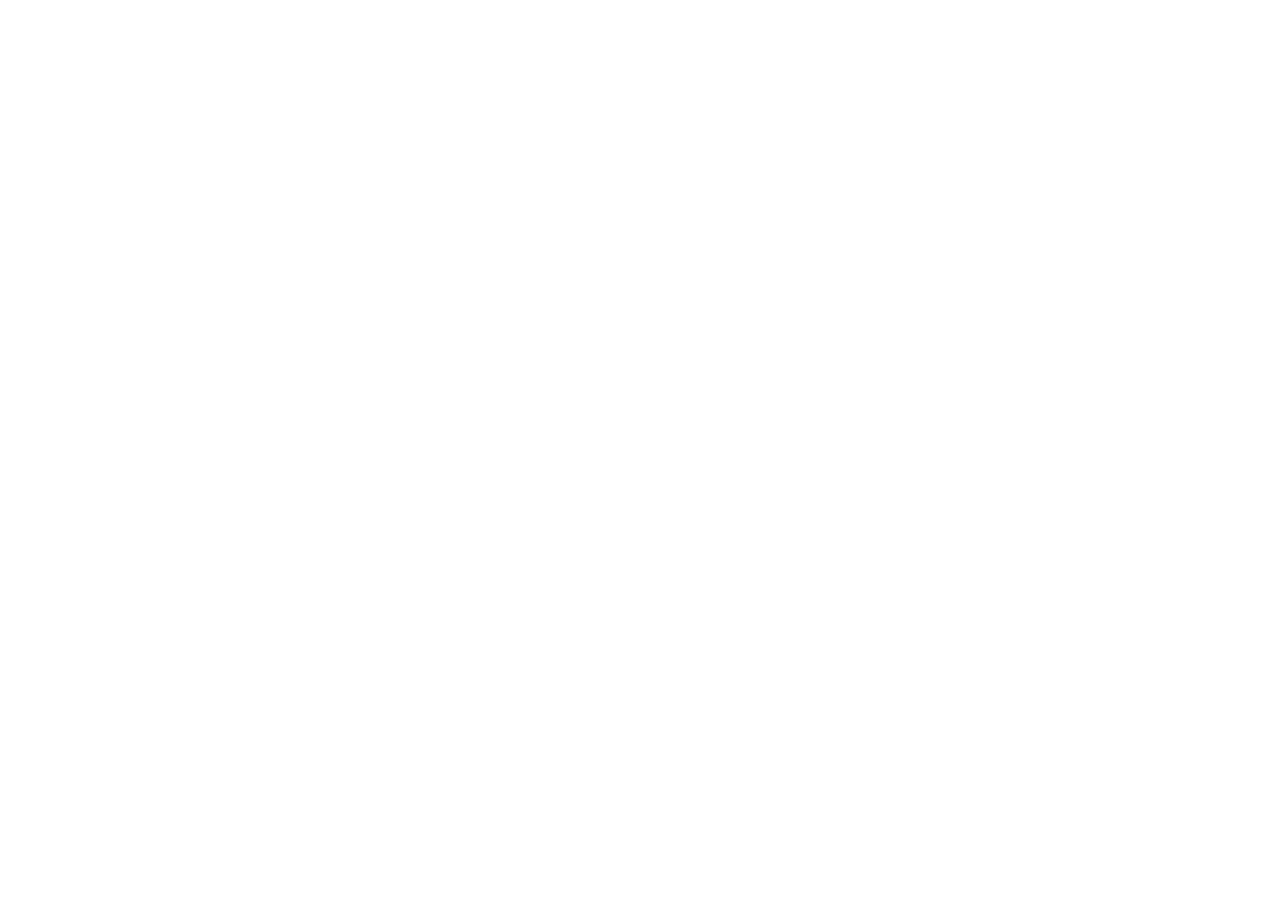
==== index.html @ 7cbd53bd "primeiro commit" ====
<!DOCTYPE html>
<html lang="pt-BR">
<head>
    <meta charset="UTF-8">
    <meta http-equiv="X-UA-Compatible" content="IE=edge">
    <meta name="viewport" content="width=device-width, initial-scale=1.0">
    <title>Shoes Store</title>
</head>
<body>
    
</body>
</html>
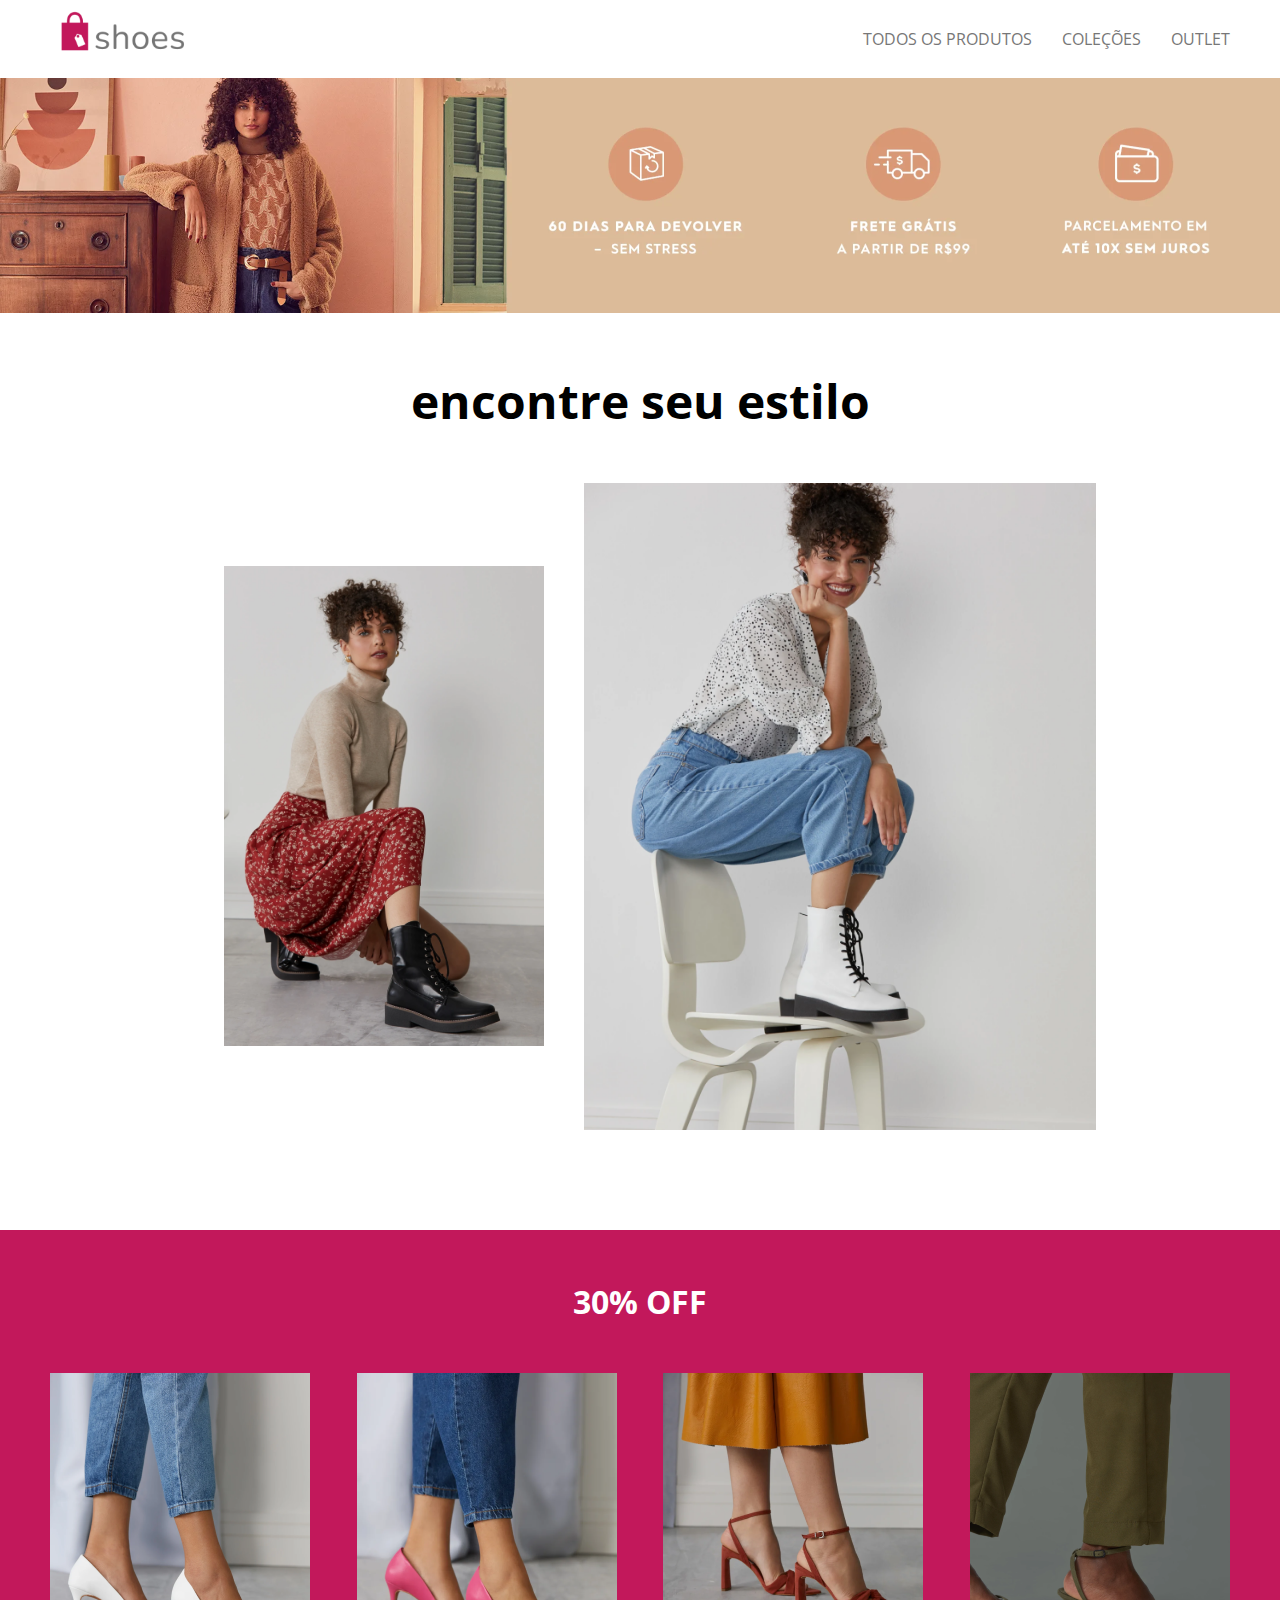
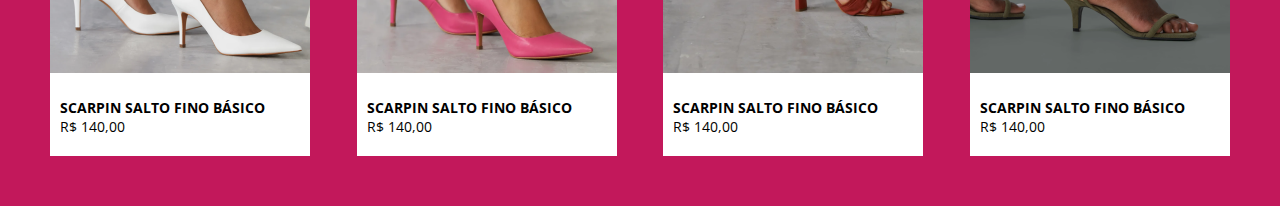
==== commit f5248f1b: "alterando estrutura e aplicando estilos" ====
--- a/index.html
+++ b/index.html
@@ -4,9 +4,72 @@
     <meta charset="UTF-8">
     <meta http-equiv="X-UA-Compatible" content="IE=edge">
     <meta name="viewport" content="width=device-width, initial-scale=1.0">
+
+    <link rel="stylesheet" href="assets/css/style.css">
+    
     <title>Shoes Store</title>
 </head>
 <body>
-    
+    <header>
+        <a href="#">
+            <img src="./assets/img/shoes-logo-2.png" alt="Logo Shoes Store">
+        </a>
+        <nav>
+            <ul>
+                <li>
+                    <a href="#">todos os produtos</a>
+                </li>
+                <li>
+                    <a href="#">coleções</a>
+                </li>
+                <li>
+                    <a href="#">outlet</a>
+                </li>
+            </ul>
+        </nav>
+    </header>
+    <section class="banner">
+        <img src="./assets/img/banner.png" alt="">
+    </section>
+    <section class="style">
+        <h2>encontre seu estilo</h2>
+        <div class="images">
+            <img class="img-left" src="./assets/img/encontre-seu-estilo-1.png" alt="jovem estilosa imagem menor">
+            <img class="img-right" src="./assets/img/encontre-seu-estilo-2.png" alt="jovem estilosa imagem maior">
+        </div>
+    </section>
+    <section class="emphasis">
+        <h3>30% off</h3>
+        <div class="products">
+            <article>
+                <img src="./assets/img/salto-01.png" alt="imagem do produto">
+                <div class="product-info">
+                    <p class="description">scarpin salto fino básico</p>
+                    <p class="price">R$ 140,00</p>
+                </div>                
+            </article>
+            <article>
+                <img src="./assets/img/salto-02.png" alt="imagem do produto">
+                <div class="product-info">
+                    <p class="description">scarpin salto fino básico</p>
+                    <p class="price">R$ 140,00</p>
+                </div>
+            </article>
+            <article>
+                <img src="./assets/img/salto-03.png" alt="imagem do produto">
+                <div class="product-info">
+                    <p class="description">scarpin salto fino básico</p>
+                    <p class="price">R$ 140,00</p>
+                </div>
+            </article>
+            <article>
+                <img src="./assets/img/salto-04.png" alt="imagem do produto">
+                <div class="product-info">
+                    <p class="description">scarpin salto fino básico</p>
+                    <p class="price">R$ 140,00</p>
+                </div>
+            </article>
+        </div>
+    </section>
 </body>
 </html>--- a/assets/css/style.css
+++ b/assets/css/style.css
@@ -0,0 +1,113 @@
+@import url('https://fonts.googleapis.com/css2?family=Open+Sans:wght@300;400;700&display=swap');
+
+*{
+    margin: 0;
+    padding: 0;
+    box-sizing: border-box;
+}
+
+body{
+    font-family: 'Open Sans', sans-serif;
+}
+
+a{
+    text-decoration: none;
+}
+
+header{
+    display: flex;
+    justify-content: space-between;
+    align-items: center;
+    padding: 0px 50px;
+}
+
+header nav ul{
+    display: flex;
+}
+
+header nav ul li{
+    list-style-type: none;
+    margin-left: 30px;
+}
+
+header nav ul li a{
+    text-transform: uppercase;
+    color: #777777;
+}
+
+header a img{
+    width: 70%;
+}
+
+.banner img{
+    width: 100%;
+}
+
+.style{
+    margin-top: 50px;
+    text-align: center;
+}
+
+.style h2{
+    font-size: 3rem;
+    color: #000000;
+}
+
+.style .images{
+    margin-top: 50px;
+    display: flex;    
+    align-items: center;
+    justify-content: center;
+}
+
+.images img{
+    margin-left: 40px;
+} 
+
+.img-left{
+    width: 25%;
+}
+
+.img-right{
+    width: 40%;
+} 
+
+.emphasis{
+    margin-top: 100px;
+    background-color: #C2185B;
+    text-align: center;
+    padding: 50px;
+}
+
+.emphasis h3{
+    text-transform: uppercase;
+    color: #ffffff;
+    font-size: 2rem;
+}
+
+.products{
+    margin-top:50px;
+    display: flex;
+    justify-content: space-between;
+}
+
+.products article{
+    background-color: #ffffff;
+}
+
+.product-info{
+    text-align: start;
+    margin-left: 10px;
+    padding: 20px 0;
+}
+
+.product-info p{
+    font-size: 0.9rem;
+    text-transform: uppercase;
+}
+
+.description{    
+    font-weight: 700;
+}
+
+
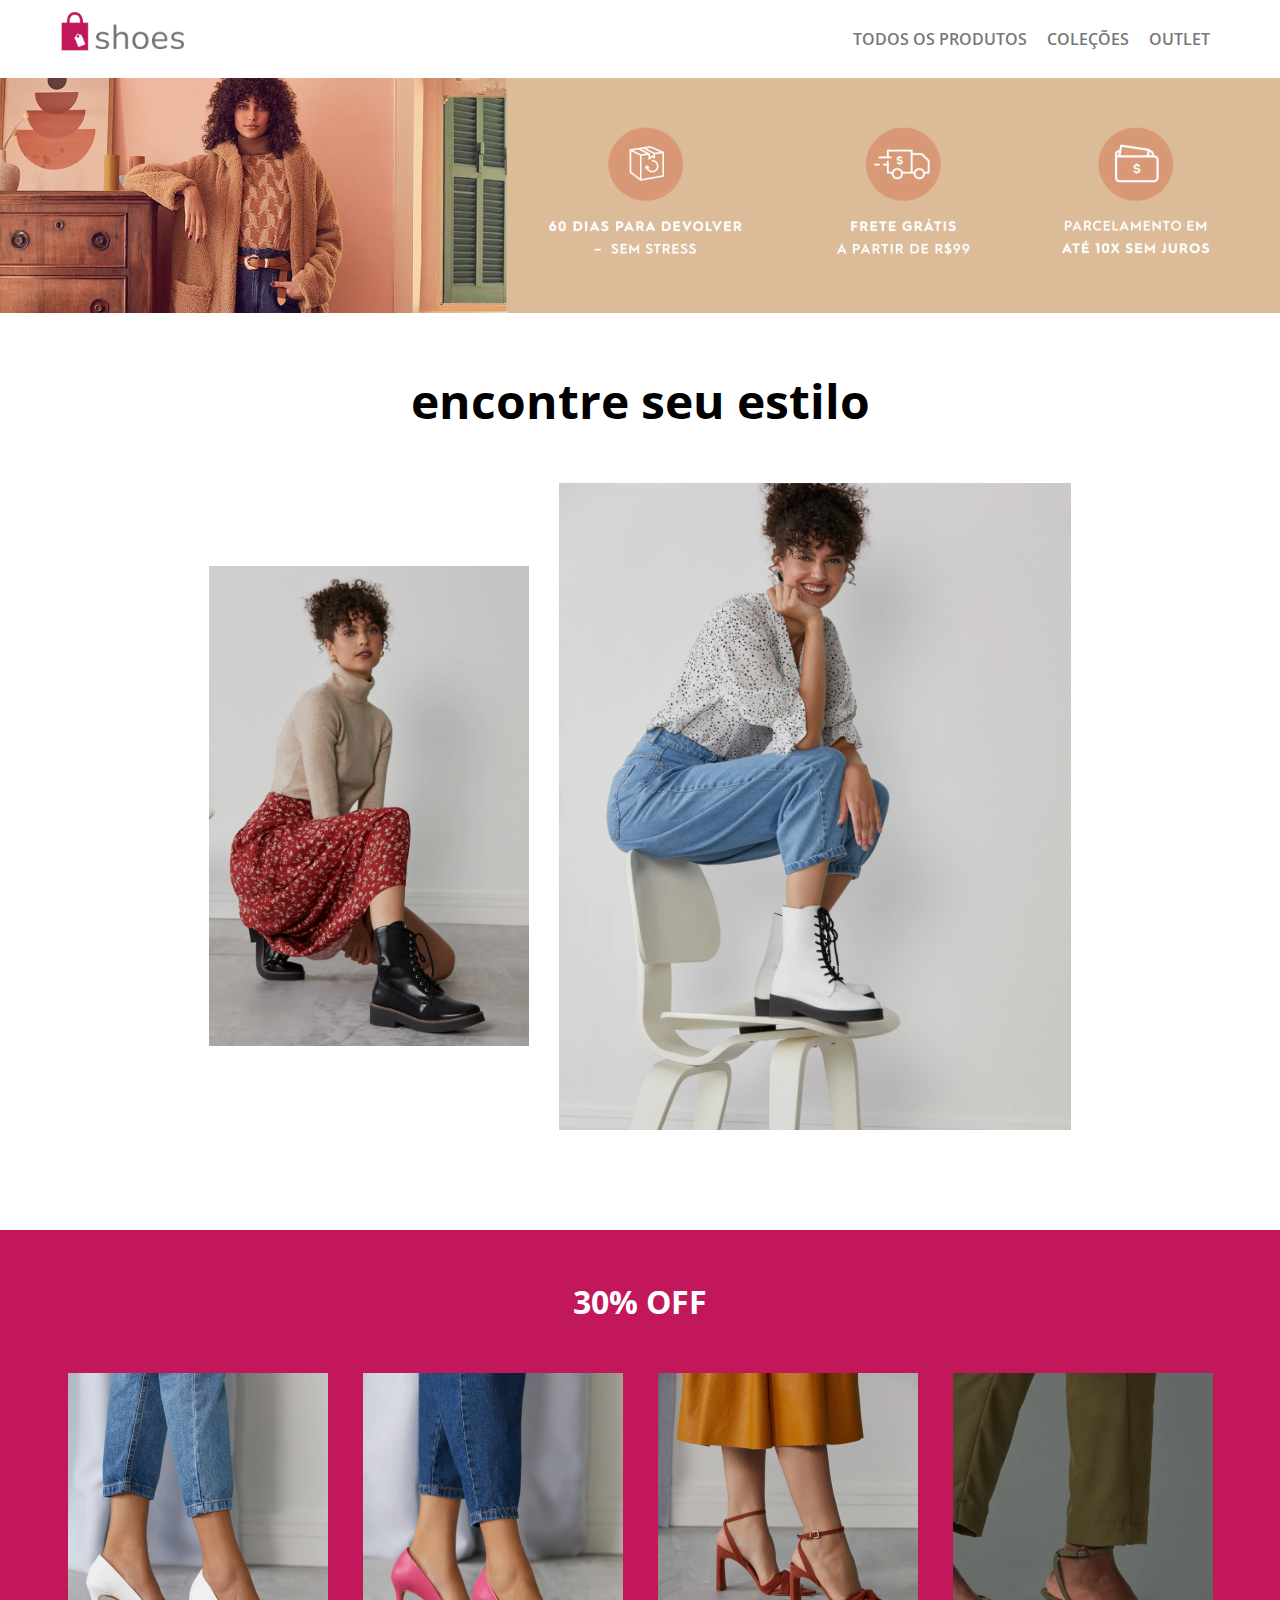
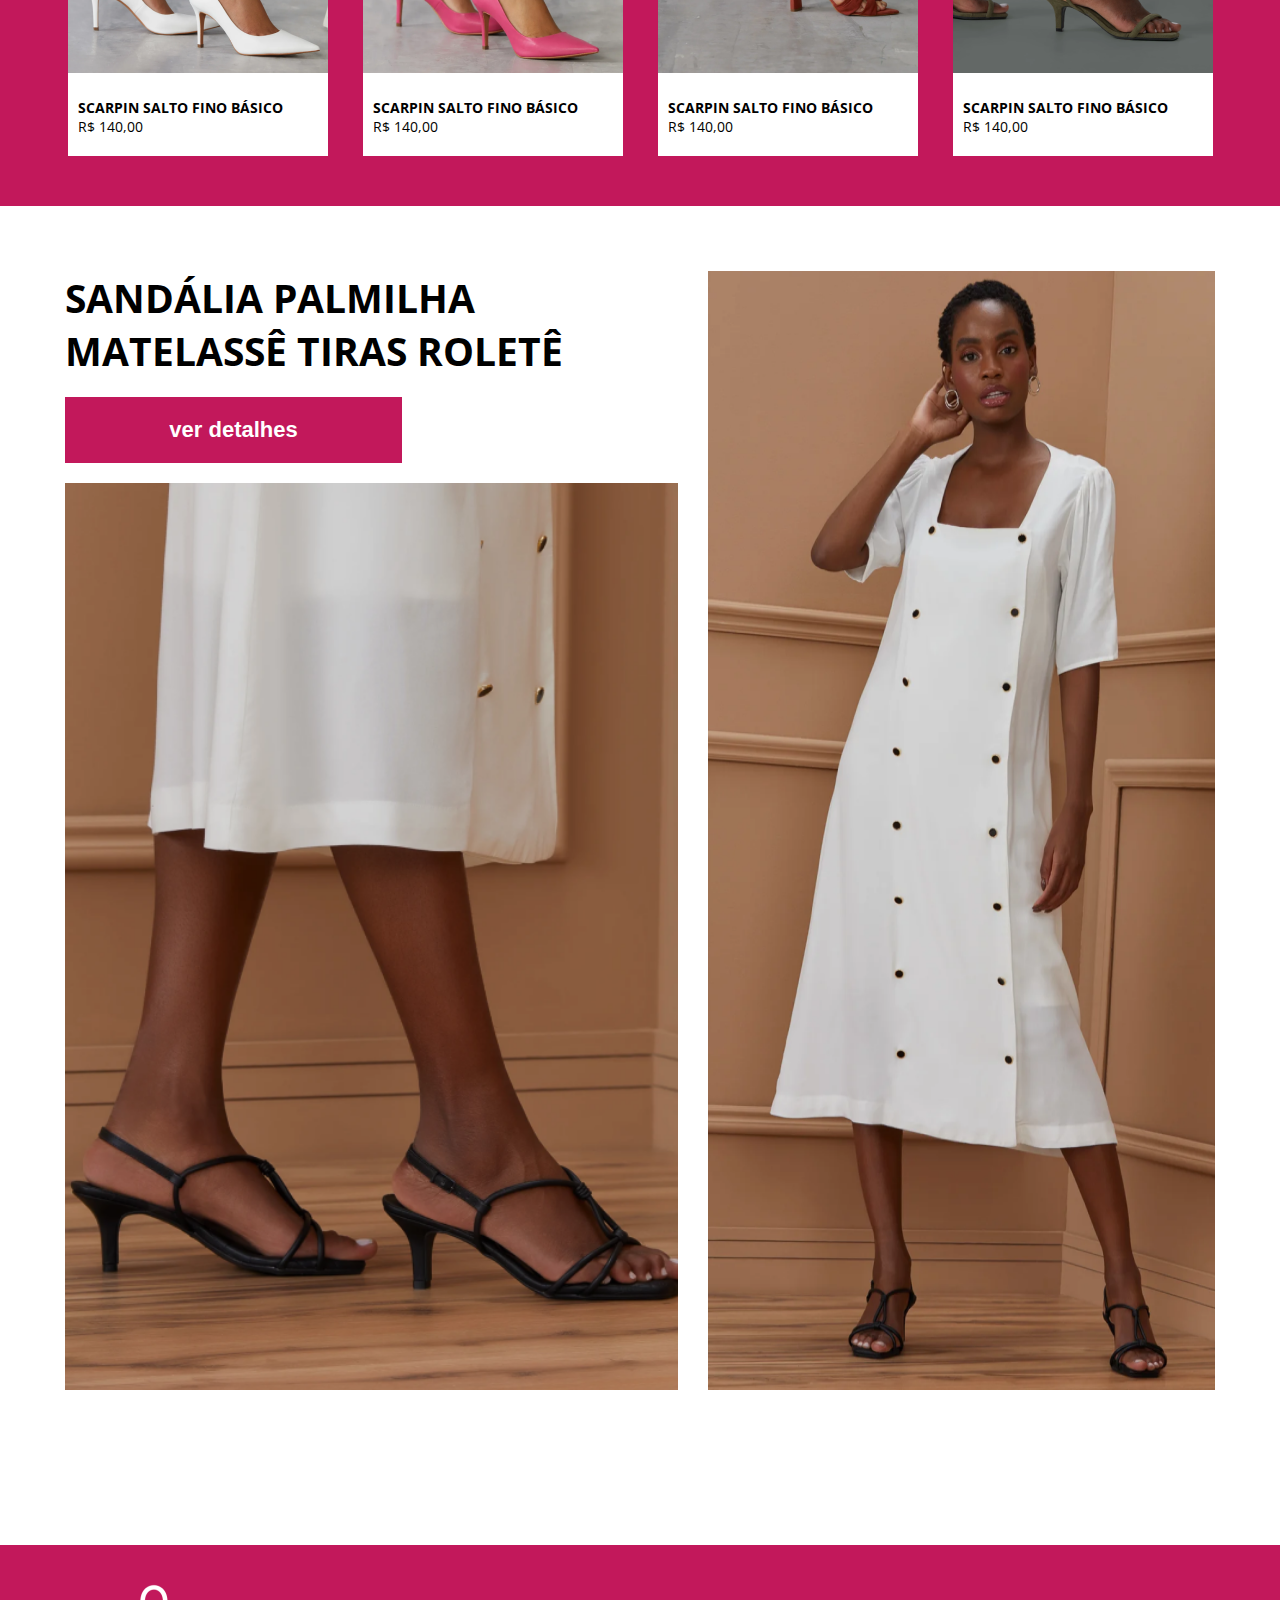
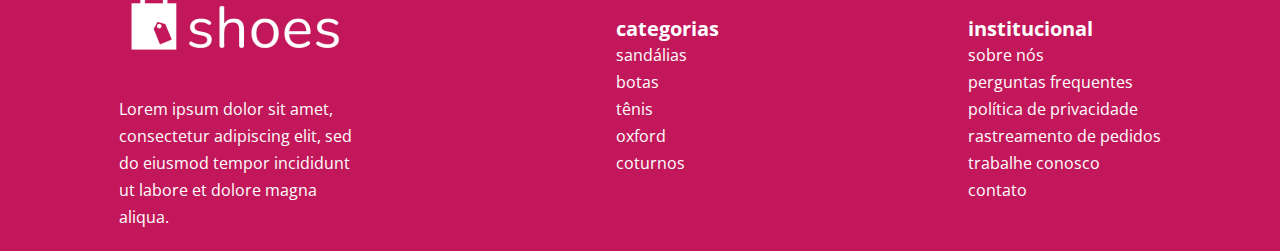
==== commit cff31419: "finalizacao da pagina trabalhe conosco" ====
--- a/index.html
+++ b/index.html
@@ -10,7 +10,7 @@
     <title>Shoes Store</title>
 </head>
 <body>
-    <header>
+    <header class="container">
         <a href="#">
             <img src="./assets/img/shoes-logo-2.png" alt="Logo Shoes Store">
         </a>
@@ -28,48 +28,115 @@
             </ul>
         </nav>
     </header>
-    <section class="banner">
-        <img src="./assets/img/banner.png" alt="">
-    </section>
-    <section class="style">
-        <h2>encontre seu estilo</h2>
-        <div class="images">
-            <img class="img-left" src="./assets/img/encontre-seu-estilo-1.png" alt="jovem estilosa imagem menor">
-            <img class="img-right" src="./assets/img/encontre-seu-estilo-2.png" alt="jovem estilosa imagem maior">
-        </div>
-    </section>
-    <section class="emphasis">
-        <h3>30% off</h3>
-        <div class="products">
-            <article>
-                <img src="./assets/img/salto-01.png" alt="imagem do produto">
-                <div class="product-info">
-                    <p class="description">scarpin salto fino básico</p>
-                    <p class="price">R$ 140,00</p>
-                </div>                
-            </article>
-            <article>
-                <img src="./assets/img/salto-02.png" alt="imagem do produto">
-                <div class="product-info">
-                    <p class="description">scarpin salto fino básico</p>
-                    <p class="price">R$ 140,00</p>
+    <main class="container">
+        <section class="banner">
+            <img src="./assets/img/banner.png" alt="">
+        </section>
+        <section class="style">
+            <h2>encontre seu estilo</h2>
+            <div class="images">
+                <img class="img-left" src="./assets/img/encontre-seu-estilo-1.png" alt="jovem estilosa imagem menor">
+                <img class="img-right" src="./assets/img/encontre-seu-estilo-2.png" alt="jovem estilosa imagem maior">
+            </div>
+        </section>
+        <section class="sale-products">
+            <h3>30% off</h3>
+            <div class="products">
+                <article>
+                    <img src="./assets/img/salto-01.png" alt="imagem do produto">
+                    <div class="product-info">
+                        <p class="description">scarpin salto fino básico</p>
+                        <p class="price">R$ 140,00</p>
+                    </div>                
+                </article>
+                <article>
+                    <img src="./assets/img/salto-02.png" alt="imagem do produto">
+                    <div class="product-info">
+                        <p class="description">scarpin salto fino básico</p>
+                        <p class="price">R$ 140,00</p>
+                    </div>
+                </article>
+                <article>
+                    <img src="./assets/img/salto-03.png" alt="imagem do produto">
+                    <div class="product-info">
+                        <p class="description">scarpin salto fino básico</p>
+                        <p class="price">R$ 140,00</p>
+                    </div>
+                </article>
+                <article>
+                    <img src="./assets/img/salto-04.png" alt="imagem do produto">
+                    <div class="product-info">
+                        <p class="description">scarpin salto fino básico</p>
+                        <p class="price">R$ 140,00</p>
+                    </div>
+                </article>
+            </div>
+        </section>
+        <section class="emphasis">
+            <div class="left-content">
+                <div class="text">
+                    <h3>sandália palmilha matelassê tiras roletê</h3>
+                    <button>ver detalhes</button>
                 </div>
-            </article>
-            <article>
-                <img src="./assets/img/salto-03.png" alt="imagem do produto">
-                <div class="product-info">
-                    <p class="description">scarpin salto fino básico</p>
-                    <p class="price">R$ 140,00</p>
-                </div>
-            </article>
-            <article>
-                <img src="./assets/img/salto-04.png" alt="imagem do produto">
-                <div class="product-info">
-                    <p class="description">scarpin salto fino básico</p>
-                    <p class="price">R$ 140,00</p>
-                </div>
-            </article>
-        </div>
-    </section>
+                <img src="./assets/img/sandalia-01.png" alt="">
+            </div>
+            <!-- <div class="right-content"> -->
+                <img src="./assets/img/sandalia-02.png" alt="">
+            <!-- </div> -->
+        </section>
+    </main>
+    
+    <footer class="container">
+        <article class="footer-logo">  
+            <img src="./assets/img/shoes-logo-white-1.png" alt="">
+            <p>
+                Lorem ipsum dolor sit amet, consectetur adipiscing elit, sed do eiusmod tempor incididunt ut labore et dolore magna aliqua. 
+            </p>
+        </article>
+        <article class="categories">
+            <h4>Categorias</h4>
+            <ul>
+                <a href="">
+                    <li>Sandálias</li>
+                </a>
+                <a href="">
+                    <li>Botas</li>
+                </a>
+                <a href="">
+                    <li>Tênis</li>
+                </a>
+                <a href="">
+                    <li>Oxford</li>
+                </a>
+                <a href="">
+                    <li>Coturnos</li>
+                </a>
+            </ul>
+        </article>
+
+        <article class="institutional">
+            <h4>Institucional</h4>
+            <ul>
+                <a href="#">
+                    <li>Sobre nós</li>
+                </a>
+                <a href="#">
+                    <li>Perguntas frequentes</li>
+                </a>
+                <a href="#">
+                    <li>Política de privacidade</li>
+                </a>
+                <a href="#">
+                    <li>Rastreamento de pedidos</li>
+                </a>
+                <a href="trabalhe-conosco.html">
+                    <li>Trabalhe conosco</li>
+                </a>
+                <a href="#">
+                    <li>Contato</li>
+                </a>
+            </ul>
+        </article>
+    </footer>
 </body>
 </html>--- a/assets/css/style.css
+++ b/assets/css/style.css
@@ -14,10 +14,21 @@
     text-decoration: none;
 }
 
+ul li{
+    list-style-type: none;
+}
+
+.container{
+    max-width: 2080px;
+    width: 100%;
+    margin: 0 auto;
+}
+
 header{
     display: flex;
     justify-content: space-between;
     align-items: center;
+    font-weight: 600;
     padding: 0px 50px;
 }
 
@@ -27,7 +38,7 @@
 
 header nav ul li{
     list-style-type: none;
-    margin-left: 30px;
+    margin-right: 20px;
 }
 
 header nav ul li a{
@@ -39,7 +50,7 @@
     width: 70%;
 }
 
-.banner img{
+.banner,.banner img{
     width: 100%;
 }
 
@@ -58,11 +69,8 @@
     display: flex;    
     align-items: center;
     justify-content: center;
-}
-
-.images img{
-    margin-left: 40px;
-} 
+    gap: 30px;
+}
 
 .img-left{
     width: 25%;
@@ -72,14 +80,14 @@
     width: 40%;
 } 
 
-.emphasis{
+.sale-products{
     margin-top: 100px;
     background-color: #C2185B;
     text-align: center;
     padding: 50px;
 }
 
-.emphasis h3{
+.sale-products h3{
     text-transform: uppercase;
     color: #ffffff;
     font-size: 2rem;
@@ -88,7 +96,7 @@
 .products{
     margin-top:50px;
     display: flex;
-    justify-content: space-between;
+    justify-content: space-around;
 }
 
 .products article{
@@ -110,4 +118,191 @@
     font-weight: 700;
 }
 
-
+.emphasis{
+    display: flex;
+    justify-content: center;
+    gap: 30px;
+    margin-bottom: 60px;
+    padding: 65px;
+} 
+
+.emphasis div{
+    display: flex;
+    flex-direction: column;
+    justify-content: space-between;
+    gap: 20px;
+}
+
+.left-content div img {
+    margin-top: 50px;
+}
+
+.left-content h3 {
+    font-size: 39px;
+    text-transform: uppercase;
+}
+
+.left-content button{
+    border: none;
+    width: 55%;
+    padding: 20px;
+    background-color: #C2185B;
+    color: white;
+    font-weight: bold;
+    font-size: 22px;
+    cursor: pointer;
+}
+
+footer{
+    background-color: #C2185B;
+    color: white;
+
+    width: 100%;
+    padding: 20px;
+
+    display: flex;
+    justify-content: space-around;
+    flex-wrap: wrap;
+
+    align-items: flex-start;
+    gap: 50px;
+
+    margin-top: 90px !important;
+}
+
+footer h4 {
+    font-size: 20px;
+    margin-top: 50px;
+
+}
+
+footer ul a {
+    color: white;
+}
+ 
+.footer-logo {
+    width: 20%;
+    line-height: 27px;
+} 
+
+.categories {
+    text-transform: lowercase;
+    line-height: 27px;
+}
+
+.institutional {
+    text-transform: lowercase;
+    line-height: 27px;
+}
+
+
+
+
+/* PÁGINA TRABALHE-CONOSCO */
+
+form h1{
+    color: #575757;
+    text-align: center;
+}
+
+form label{
+    font-weight: bold;
+    color:  #9B9B9B;
+}
+
+.header-form{
+    box-shadow: 0px 5px 5px 0px #cccccc;
+}
+
+.trabalhe-conosco{
+    color: #9B9B9B;
+    width: 50%;
+    margin: 60px auto;
+    padding: 30px;
+    border: 1px solid #9B9B9B;
+    box-shadow: 2px 2px 7px 1px rgba(0, 0, 0, 0.25);
+    display: flex;
+    flex-direction: column;
+    justify-content: center;
+    align-items: center;
+    gap: 10px;
+}
+
+.trabalhe-conosco button {
+    width: 100%;
+    border: none;
+
+    background-color: #C2185B;
+    color: white;
+    font-weight: bold;
+    font-size: 20px;
+    padding: 10px;
+}
+
+.input-group{
+    display: flex;
+    flex-direction: column;
+    gap: 5px;
+    width: 100%;
+} 
+
+.input-group label, span, .radio-wrapper label, .checkbox-wrapper label{
+    font-weight: bold;
+}
+
+.input-group input{
+    border: 1px solid #9B9B9B;
+    height: 26px;
+    padding: 10px;
+}
+
+.input-group select {
+    border: 1px solid #9B9B9B;
+    height: 26px;
+    padding: 5px;
+
+    appearance: none;
+    background-image: url("data:image/svg+xml,%3Csvg width='14' height='6' viewBox='0 0 14 6' fill='none' xmlns='http://www.w3.org/2000/svg'%3E%3Cpath d='M7 6L13.0622 0.75H0.937822L7 6Z' fill='%23C4C4C4'/%3E%3C/svg%3E%0A");
+    background-repeat: no-repeat;
+    background-position: right 10px top 10px;
+}
+
+.checkbox-group, .radio-group {
+    width: 100%;
+}
+
+.checkbox-group span, .radio-group span {
+    display: block;
+    margin-bottom: 3px;
+}
+
+.checkbox-group label, .radio-group label {
+    font-weight: normal;
+    margin-right: 16px;
+}
+
+.textarea-group{
+    width: 100%;
+    display: flex;
+    flex-direction: column;
+}
+
+.textarea-group textarea{
+    border: 1px solid #9B9B9B;
+    min-height: 100px;
+    max-height: 100px;
+    resize: vertical;
+    padding: 5px;
+}
+
+.file-group{
+    width: 100%;
+}
+
+.file-group input[type="file"]::-webkit-file-upload-button {
+    appearance: none;
+    background-color: #C4C4C4;
+    color: white;
+    border: none;
+    padding: 10px;
+}
